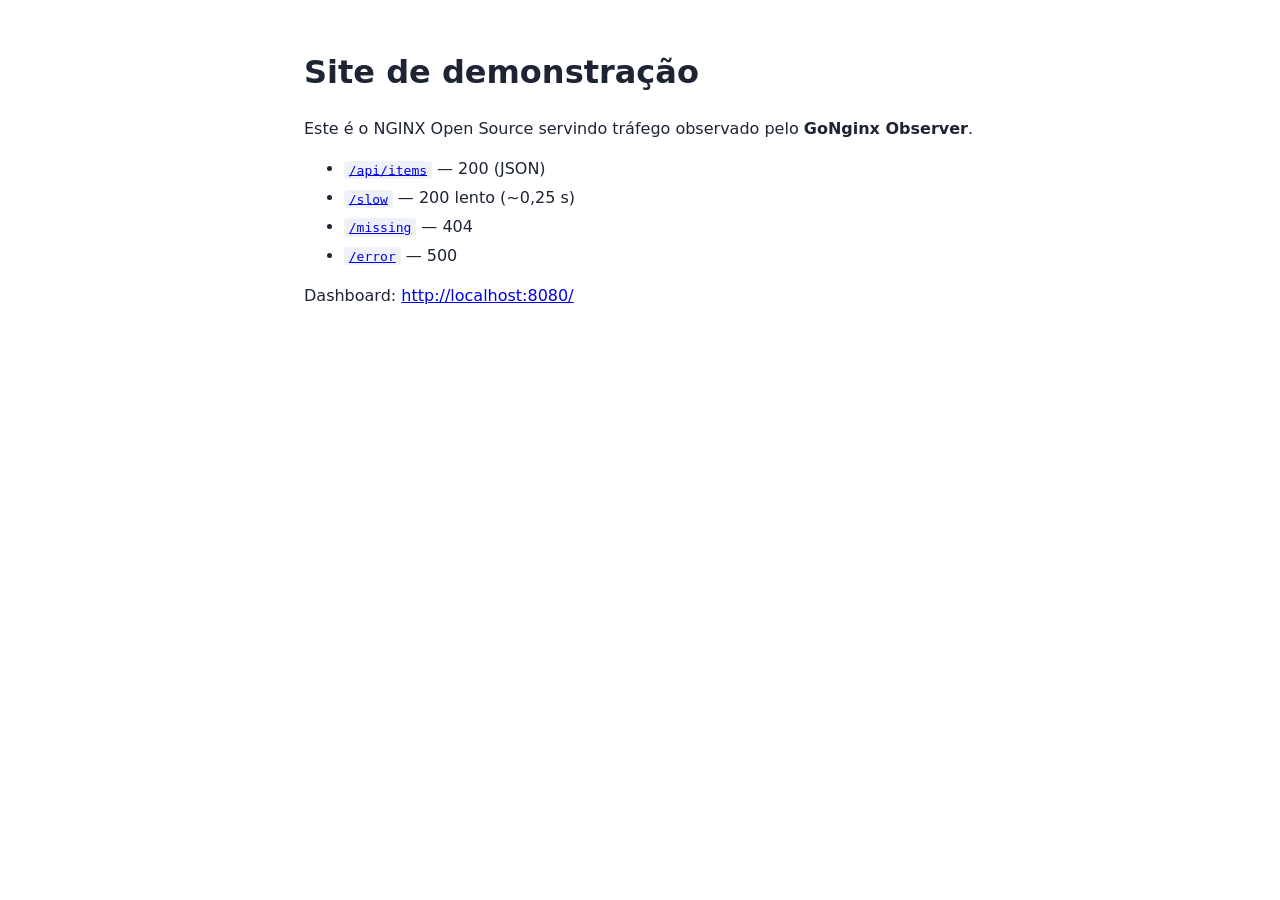
==== nginx/html/index.html @ 66adaaf4 "Add GoNginx Observer: Go sidecar for NGINX Open Source observability - NGINX writes JSON Lines acces" ====
<!doctype html>
<html lang="pt-BR">
<head>
<meta charset="utf-8">
<meta name="viewport" content="width=device-width, initial-scale=1">
<title>GoNginx Observer — site de demonstração</title>
<style>
  body { font-family: system-ui, sans-serif; max-width: 42rem; margin: 3rem auto; padding: 0 1rem; line-height: 1.5; color: #1d2433; }
  code { background: #eef1f6; padding: .1rem .3rem; border-radius: 4px; }
  li { margin: .3rem 0; }
</style>
</head>
<body>
<h1>Site de demonstração</h1>
<p>Este é o NGINX Open Source servindo tráfego observado pelo <strong>GoNginx Observer</strong>.</p>
<ul>
  <li><a href="/api/items"><code>/api/items</code></a> — 200 (JSON)</li>
  <li><a href="/slow"><code>/slow</code></a> — 200 lento (~0,25 s)</li>
  <li><a href="/missing"><code>/missing</code></a> — 404</li>
  <li><a href="/error"><code>/error</code></a> — 500</li>
</ul>
<p>Dashboard: <a href="http://localhost:8080/">http://localhost:8080/</a></p>
</body>
</html>
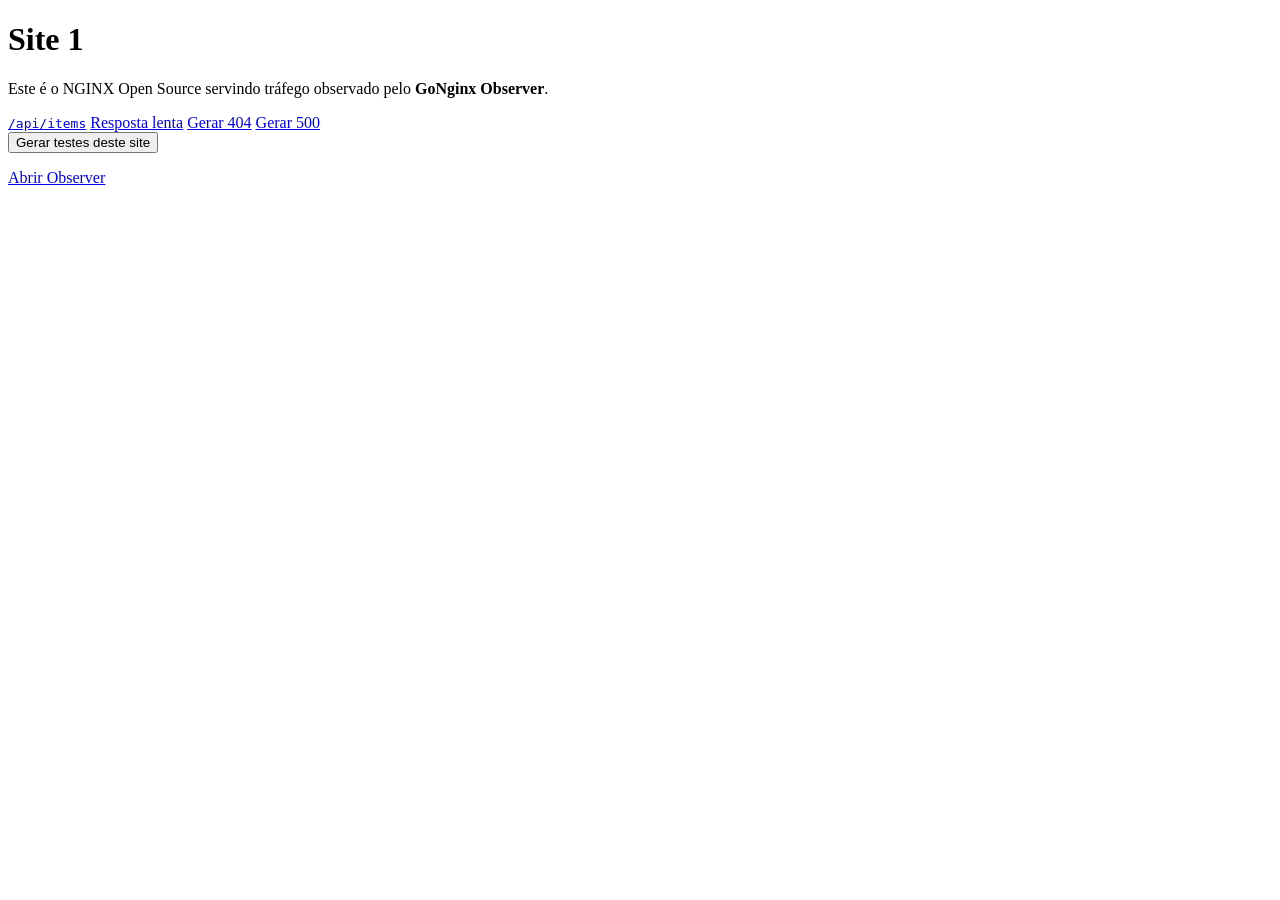
==== commit 9ece1c2f: "feat: adicionar sites paralelos, testes contínuos e dashboards interativos - Publicar quatro sites e" ====
--- a/nginx/html/index.html
+++ b/nginx/html/index.html
@@ -3,22 +3,23 @@
 <head>
 <meta charset="utf-8">
 <meta name="viewport" content="width=device-width, initial-scale=1">
-<title>GoNginx Observer — site de demonstração</title>
-<style>
-  body { font-family: system-ui, sans-serif; max-width: 42rem; margin: 3rem auto; padding: 0 1rem; line-height: 1.5; color: #1d2433; }
-  code { background: #eef1f6; padding: .1rem .3rem; border-radius: 4px; }
-  li { margin: .3rem 0; }
-</style>
+<title>Site 1 — GoNginx Observer</title>
+<link rel="stylesheet" href="/shared.css">
 </head>
 <body>
-<h1>Site de demonstração</h1>
+<main class="page">
+<h1>Site 1</h1>
 <p>Este é o NGINX Open Source servindo tráfego observado pelo <strong>GoNginx Observer</strong>.</p>
-<ul>
-  <li><a href="/api/items"><code>/api/items</code></a> — 200 (JSON)</li>
-  <li><a href="/slow"><code>/slow</code></a> — 200 lento (~0,25 s)</li>
-  <li><a href="/missing"><code>/missing</code></a> — 404</li>
-  <li><a href="/error"><code>/error</code></a> — 500</li>
-</ul>
-<p>Dashboard: <a href="http://localhost:8080/">http://localhost:8080/</a></p>
+<div class="actions">
+  <a href="/api/items"><code>/api/items</code></a>
+  <a href="/slow">Resposta lenta</a>
+  <a href="/missing">Gerar 404</a>
+  <a href="/error">Gerar 500</a>
+</div>
+<button class="test-button" type="button" data-test-api="/api/items">Gerar testes deste site</button>
+<p class="test-status" role="status" aria-live="polite"></p>
+<p><a class="back" href="http://localhost:8080/">Abrir Observer</a></p>
+</main>
+<script src="/test.js"></script>
 </body>
 </html>
